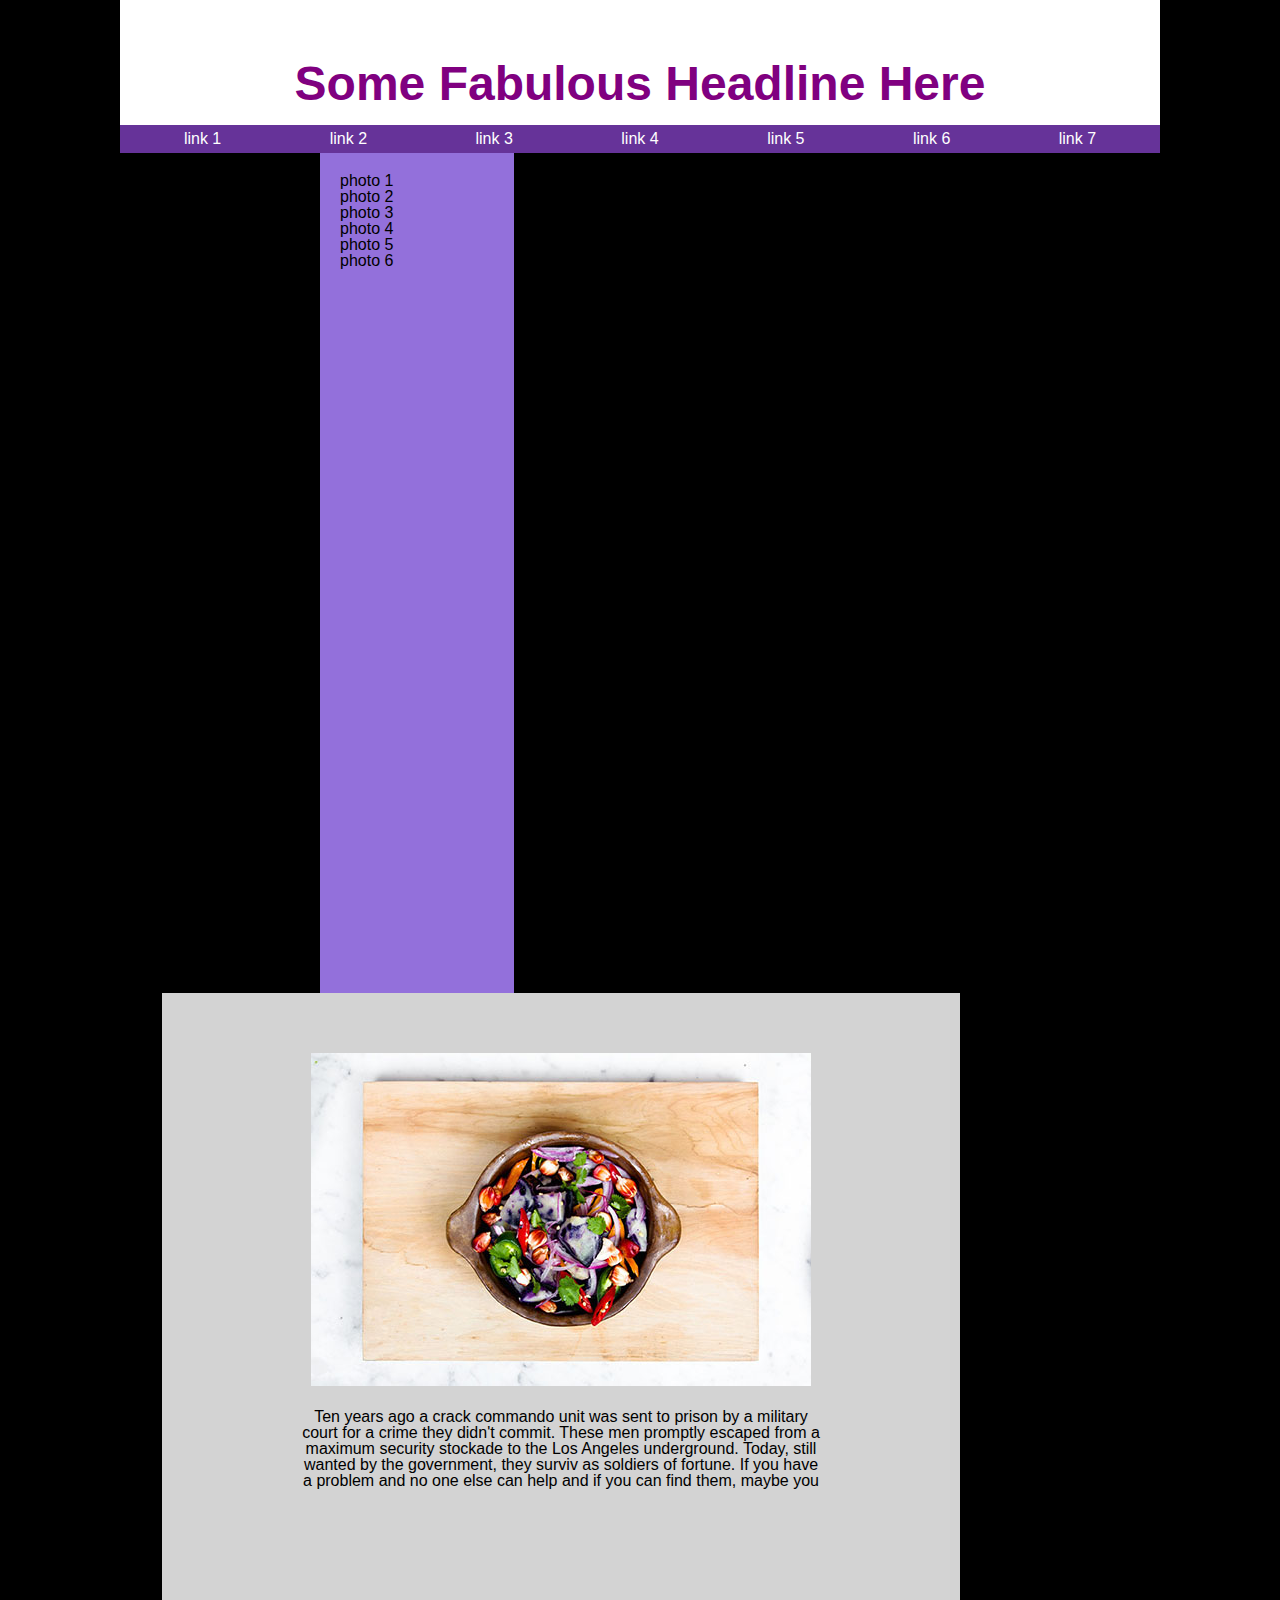
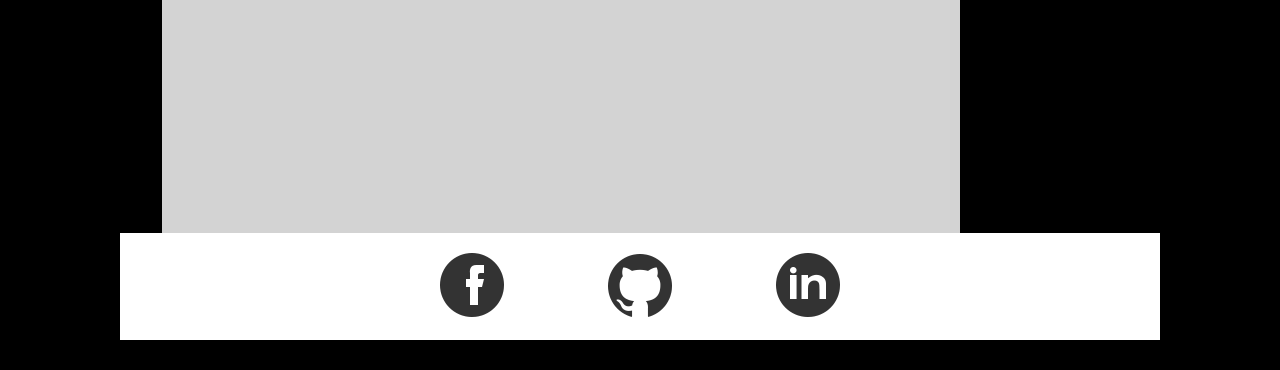
==== index.html @ e1a6adeb "initializing repo" ====
<!DOCTYPE html>
<html lang="en">

<head>
  <meta charset="utf-8" />
  <title>Mockup Assignment</title>
  <link rel="stylesheet" type="text/css" href="styles/meyer-reset.css">
  <link rel="stylesheet" type="text/css" href="styles/stylesheet.css">
</head>

<body>
  <article class="content-wrapper"><!-- Start of content wrapper -->
    
  <!-- headline and main nav -->
  <header>
    <h1>Some Fabulous Headline Here</h1>
  
  <nav class="main-nav">
    <ul class="horizontal-list">
      <li><a href="#">link 1</a></li>
      <li><a href="#">link 2</a></li>
      <li><a href="#">link 3</a></li>
      <li><a href="#">link 4</a></li>
      <li><a href="#">link 5</a></li>
      <li><a href="#">link 6</a></li>
      <li><a href="#">link 7</a></li>
    </ul>
  </nav>
  </header>
    
  <!-- left bar with list of photos -->
  <aside>
    <ul>
      <li>photo 1</li>
      <li>photo 2</li>
      <li>photo 3</li>
      <li>photo 4</li>
      <li>photo 5</li>
      <li>photo 6</li>
    </ul>
  </aside>
    
  <!-- main area with photo and text -->
  <article class="main-article">
    <figure>
      <img src="images/stirfry.jpg" alt="stir fry image">
      <figcaption>Ten years ago a crack commando unit was sent to prison by a military court for a crime they didn't commit. These men promptly escaped from a maximum security stockade to the Los Angeles underground. Today, still wanted by the government, they surviv as soldiers of fortune. If you have a problem and no one else can help and if you can find them, maybe you</figcaption>
    </figure>
  </article>
    
  <!-- footer with social media links -->
  <footer>
    <a href="https://www.facebook.com" target="_blank"><img src="images/facebook.png" alt="facebook icon link"></a>
    <a href="https://www.github.com" target="_blank"><img src="images/github.png" alt="git hub icon link"></a>
    <a href="https://www.linkedin.com" target="_blank"><img src="images/linked-in.png" alt="linkedin icon link"></a>
  </footer>
  
  </article><!-- end of content wrapper -->
</body>

</html>





<!-- Notes 
need content wrapper that encompasses all my code so that I can center it.
header needs an h1
navigation with an unorder list
aside that contains an unorder list with <a> tags going to new page
article or section for gray area with a figure and figcaption
footer with three images with linkes to those websites
-->
---- styles/stylesheet.css ----
body {
  /* change my background and set global font family */
  font-family: sans-serif;
  background-color: black;
}

header h1 {
  /* make bigger, change color, change font family */
  width: 1000px;
  height: 60px;
  padding: 60px 20px 5px 20px;
  margin: auto;
  
  background: white;
  color: purple;
  font-size: 36pt;
  text-align: center;
}

.main-nav {
  /* change the background color, remove bullets, add border for each individual nav element, float the links, center our content within the links, width on links, font color, font family */
  width: 1040px;
  height: 15px;
  padding: 0.5% 0;
  margin: auto;
  
  background-color: rebeccapurple;
  text-align: center;
}

ul a {
  text-decoration: none;
  color: white;
  padding: 5%;
  
}

.horizontal-list li {
  display: inline;
}

aside {
  /* clear float, float left, background color */
  width: 12%;
  height: 800px;
  float: left;
  margin-left: 320px;
  padding: 20px;
  
  background-color: mediumpurple;
}

aside ul {
  /* clear both */
}

article {
  /* background color, float to the right */
  
}

.main-article {
  background-color: lightgrey;
  width: 798px;
  height: 840px;
  float: right;
  margin-right: 320px;
  text-align: center;
}

figure {
/* figure: we want to center that using margin: auto */
  margin: 60px 120px 0 120px;
}

figcaption {
  padding: 20px;
}

footer {
  width: 1000px;
  height: 67px;
  clear: both;
  margin: auto;
  text-align: center;
  padding: 20px;
  background-color: white;
  
  
}

footer a {
  padding: 5%;
}
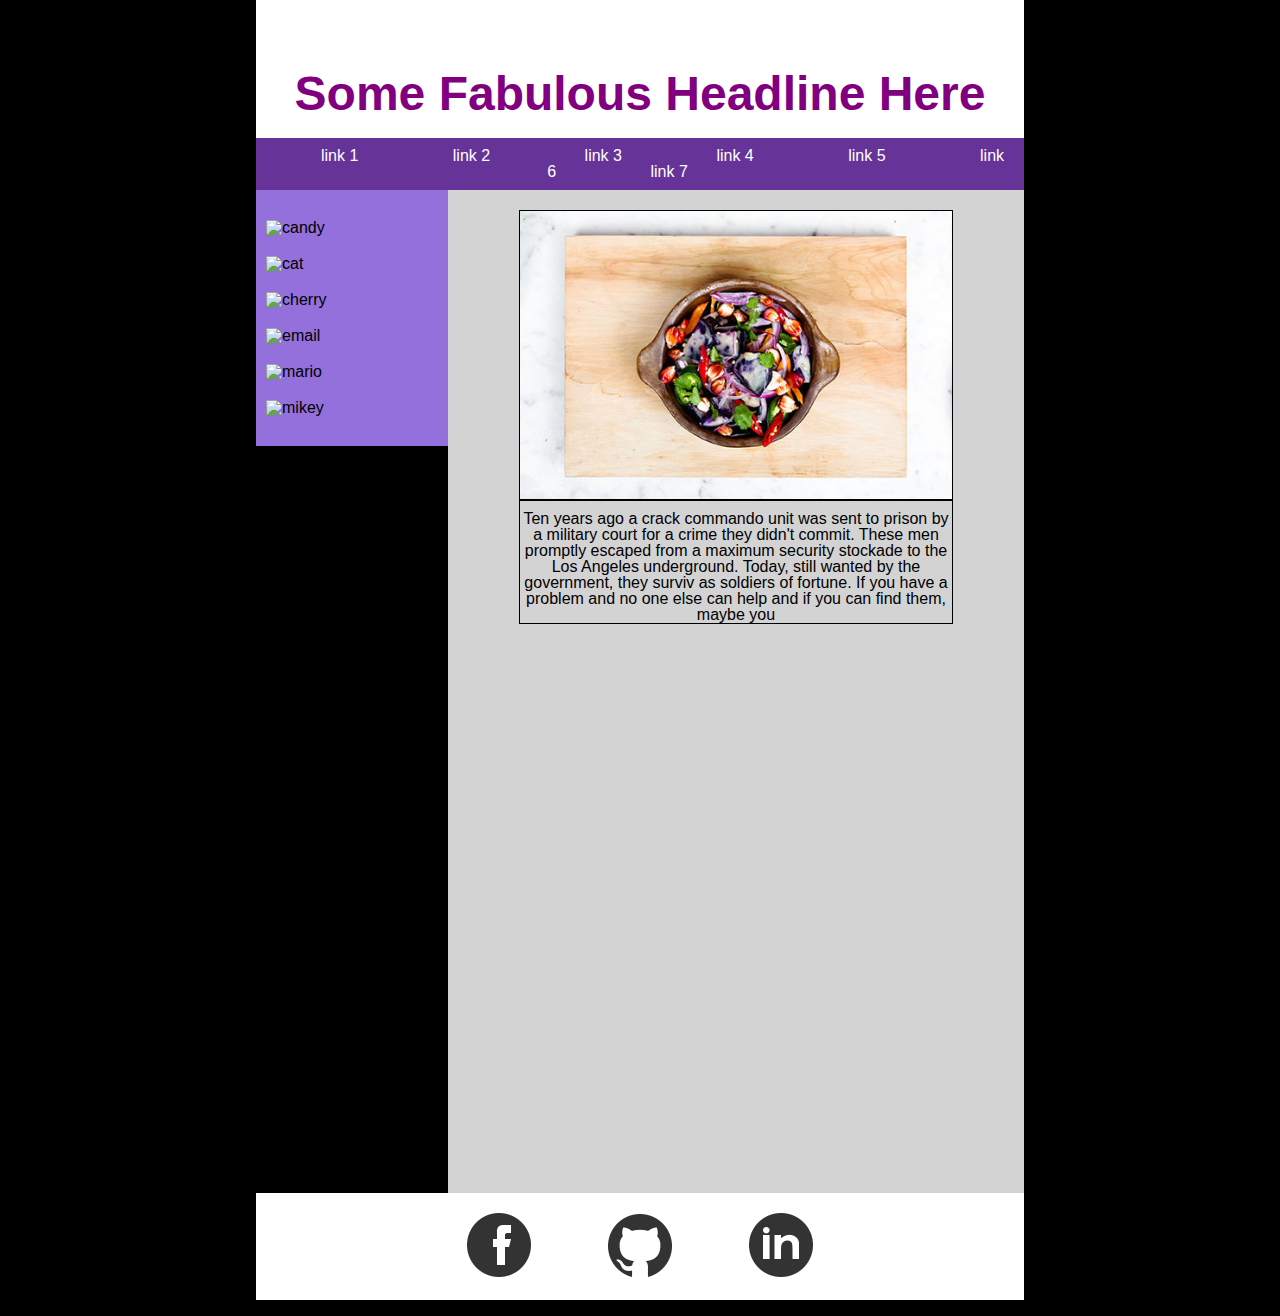
==== commit 296d4b86: "added photos to the aside and gave them a max/min height and width" ====
--- a/index.html
+++ b/index.html
@@ -15,37 +15,37 @@
   <header>
     <h1>Some Fabulous Headline Here</h1>
   
-  <nav class="main-nav">
-    <ul class="horizontal-list">
-      <li><a href="#">link 1</a></li>
-      <li><a href="#">link 2</a></li>
-      <li><a href="#">link 3</a></li>
-      <li><a href="#">link 4</a></li>
-      <li><a href="#">link 5</a></li>
-      <li><a href="#">link 6</a></li>
-      <li><a href="#">link 7</a></li>
-    </ul>
-  </nav>
+    <nav class="main-nav">
+      <ul class="horizontal-list">
+        <li><a href="index.html">link 1</a></li>
+        <li><a href="pagetwo.html">link 2</a></li>
+        <li><a href="pagethree.html">link 3</a></li>
+        <li><a href="#">link 4</a></li>
+        <li><a href="#">link 5</a></li>
+        <li><a href="#">link 6</a></li>
+        <li><a href="#">link 7</a></li>
+      </ul>
+    </nav>
   </header>
     
   <!-- left bar with list of photos -->
   <aside>
     <ul>
-      <li>photo 1</li>
-      <li>photo 2</li>
-      <li>photo 3</li>
-      <li>photo 4</li>
-      <li>photo 5</li>
-      <li>photo 6</li>
+      <li><img src="images/candy.png" alt="candy"></li>
+      <li><img src="images/cat.jpeg" alt="cat"></li>
+      <li><img src="images/cherry.png" alt="cherry"></li>
+      <li><img src="images/email.png" alt="email"></li>
+      <li><img src="images/mario.png" alt="mario"></li>
+      <li><img src="images/mickey.jpg" alt="mikey"></li>
     </ul>
   </aside>
     
   <!-- main area with photo and text -->
   <article class="main-article">
-    <figure>
-      <img src="images/stirfry.jpg" alt="stir fry image">
-      <figcaption>Ten years ago a crack commando unit was sent to prison by a military court for a crime they didn't commit. These men promptly escaped from a maximum security stockade to the Los Angeles underground. Today, still wanted by the government, they surviv as soldiers of fortune. If you have a problem and no one else can help and if you can find them, maybe you</figcaption>
-    </figure>
+    
+    <img src="images/stirfry.jpg" alt="stir fry image">
+    <figcaption>Ten years ago a crack commando unit was sent to prison by a military court for a crime they didn't commit. These men promptly escaped from a maximum security stockade to the Los Angeles underground. Today, still wanted by the government, they surviv as soldiers of fortune. If you have a problem and no one else can help and if you can find them, maybe you</figcaption>
+    
   </article>
     
   <!-- footer with social media links -->
--- a/styles/stylesheet.css
+++ b/styles/stylesheet.css
@@ -1,15 +1,18 @@
 body {
   /* change my background and set global font family */
-  font-family: sans-serif;
+  font-family: sans-serif, arial, Helvetica;
   background-color: black;
 }
 
+.content-wrapper {
+  width: 60%;
+  margin: auto;
+}
+
 header h1 {
-  /* make bigger, change color, change font family */
-  width: 1000px;
-  height: 60px;
-  padding: 60px 20px 5px 20px;
-  margin: auto;
+  /* make bigger, change color */
+  padding-top: 70px;
+  padding-bottom: 20px;
   
   background: white;
   color: purple;
@@ -19,10 +22,8 @@
 
 .main-nav {
   /* change the background color, remove bullets, add border for each individual nav element, float the links, center our content within the links, width on links, font color, font family */
-  width: 1040px;
-  height: 15px;
-  padding: 0.5% 0;
-  margin: auto;
+  padding-top: 10px;
+  padding-bottom: 10px;
   
   background-color: rebeccapurple;
   text-align: center;
@@ -31,7 +32,7 @@
 ul a {
   text-decoration: none;
   color: white;
-  padding: 5%;
+  padding: 0 45px 0 45px;
   
 }
 
@@ -41,52 +42,52 @@
 
 aside {
   /* clear float, float left, background color */
-  width: 12%;
-  height: 800px;
   float: left;
-  margin-left: 320px;
-  padding: 20px;
+  width: 25%;
+  padding: 20px 0 20px 0;
   
   background-color: mediumpurple;
 }
 
-aside ul {
-  /* clear both */
-}
-
-article {
-  /* background color, float to the right */
+aside img {
+  display: block;
+  max-width: 200px;
+  max-height: 150px;
+  width: auto;
+  height: auto;
   
+  margin: auto;
+  padding: 10px;
 }
 
 .main-article {
+  float: right;
+  width: 75%;
+  padding: 20px 0 569px 0;
   background-color: lightgrey;
-  width: 798px;
-  height: 840px;
-  float: right;
-  margin-right: 320px;
+}
+
+.main-article img {
+  width: 75%;
+  display: block;
+  margin: 0 auto;
+  border: 1px solid black;
+}
+
+figcaption {
+  width: 75%;
+  margin: auto;
+  border: 1px solid black;
+  padding: 10px 0 0 0;
   text-align: center;
 }
 
-figure {
-/* figure: we want to center that using margin: auto */
-  margin: 60px 120px 0 120px;
-}
-
-figcaption {
+footer {
+  clear: both;
   padding: 20px;
-}
-
-footer {
-  width: 1000px;
-  height: 67px;
-  clear: both;
-  margin: auto;
+  
   text-align: center;
-  padding: 20px;
   background-color: white;
-  
-  
 }
 
 footer a {
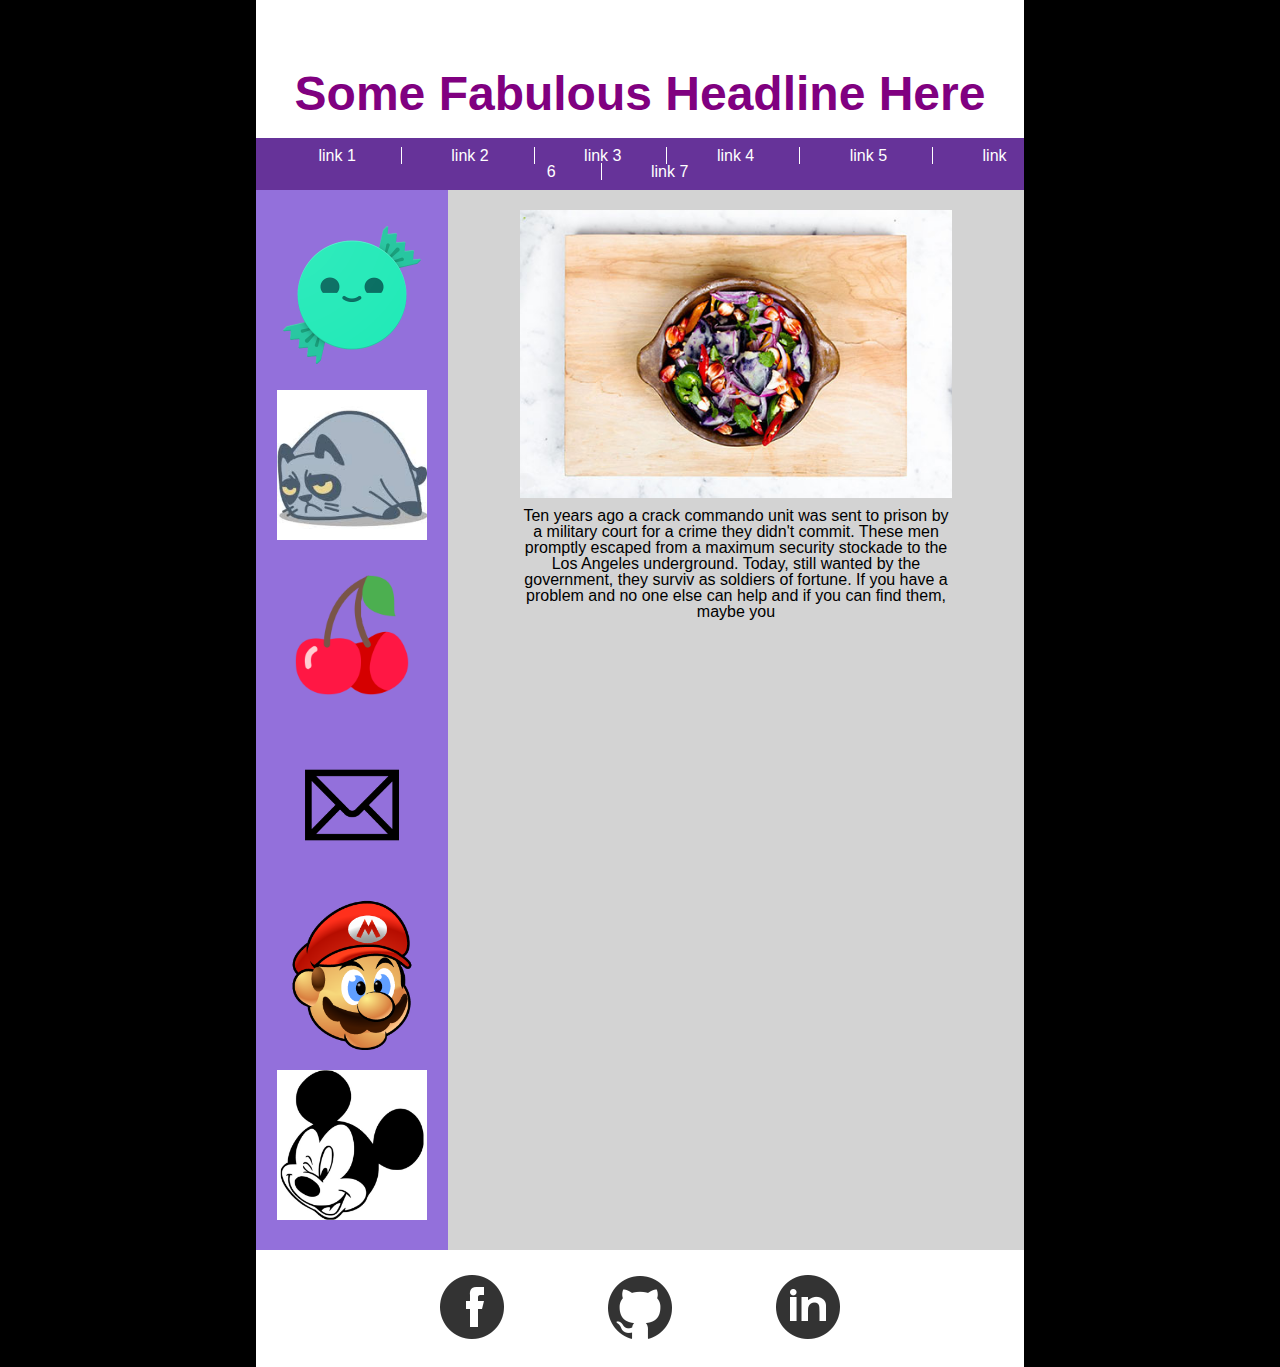
==== commit fce210f6: "updated footer, added right border to nav bar, change photos for other two pages" ====
--- a/index.html
+++ b/index.html
@@ -17,12 +17,12 @@
   
     <nav class="main-nav">
       <ul class="horizontal-list">
-        <li><a href="index.html">link 1</a></li>
-        <li><a href="pagetwo.html">link 2</a></li>
-        <li><a href="pagethree.html">link 3</a></li>
-        <li><a href="#">link 4</a></li>
-        <li><a href="#">link 5</a></li>
-        <li><a href="#">link 6</a></li>
+        <li class="right-border"><a href="index.html">link 1</a></li>
+        <li class="right-border"><a href="pagetwo.html">link 2</a></li>
+        <li class="right-border"><a href="pagethree.html">link 3</a></li>
+        <li class="right-border"><a href="#">link 4</a></li>
+        <li class="right-border"><a href="#">link 5</a></li>
+        <li class="right-border"><a href="#">link 6</a></li>
         <li><a href="#">link 7</a></li>
       </ul>
     </nav>
@@ -36,7 +36,7 @@
       <li><img src="images/cherry.png" alt="cherry"></li>
       <li><img src="images/email.png" alt="email"></li>
       <li><img src="images/mario.png" alt="mario"></li>
-      <li><img src="images/mickey.jpg" alt="mikey"></li>
+      <li><img src="images/mickey.jpg" alt="candy"></li>
     </ul>
   </aside>
     
@@ -71,17 +71,4 @@
 aside that contains an unorder list with <a> tags going to new page
 article or section for gray area with a figure and figcaption
 footer with three images with linkes to those websites
--->
-
-
-
-
-
-
-
-
-
-
-
-
-
+-->--- a/styles/stylesheet.css
+++ b/styles/stylesheet.css
@@ -1,16 +1,19 @@
 body {
-  /* change my background and set global font family */
+  /* change my background and set global font family with backup fonts*/
   font-family: sans-serif, arial, Helvetica;
   background-color: black;
 }
 
 .content-wrapper {
+  /* page center along with taking up 60% of the whole page */
   width: 60%;
   margin: auto;
+  
+  background-color: lightgrey;
 }
 
 header h1 {
-  /* make bigger, change color */
+  /* make bigger, change font color, background color, more top padding than bottom */
   padding-top: 70px;
   padding-bottom: 20px;
   
@@ -21,7 +24,7 @@
 }
 
 .main-nav {
-  /* change the background color, remove bullets, add border for each individual nav element, float the links, center our content within the links, width on links, font color, font family */
+  /* change the background color, remove bullets, add border for each individual nav element, float the links, center our content within the links, width on links, font color */
   padding-top: 10px;
   padding-bottom: 10px;
   
@@ -36,12 +39,17 @@
   
 }
 
+.right-border {
+  border-right: 1px solid white;
+}
+
 .horizontal-list li {
+  /* making list in nav bar go horizontal */
   display: inline;
 }
 
 aside {
-  /* clear float, float left, background color */
+  /* float left, change background color, take up on 25% of the container */
   float: left;
   width: 25%;
   padding: 20px 0 20px 0;
@@ -50,6 +58,7 @@
 }
 
 aside img {
+  /* center images, give them min and max height and width, spread them evenly */
   display: block;
   max-width: 200px;
   max-height: 150px;
@@ -61,37 +70,38 @@
 }
 
 .main-article {
+  /* float right, take up 75% of container, add padding to top, change background color */
   float: right;
   width: 75%;
-  padding: 20px 0 569px 0;
-  background-color: lightgrey;
 }
 
 .main-article img {
+  /* take up 75% of main-article, have it centered */
+  display: block;
   width: 75%;
-  display: block;
-  margin: 0 auto;
-  border: 1px solid black;
+  margin: auto;
+  padding-top: 20px;
 }
 
 figcaption {
+  /* center below image and add top padding */
   width: 75%;
   margin: auto;
-  border: 1px solid black;
-  padding: 10px 0 0 0;
+  padding-top: 10px;
   text-align: center;
 }
 
 footer {
+  /* clear float and add padding to top and bottom, center aline, add links */
   clear: both;
-  padding: 20px;
-  
+  padding: 25px 0 25px 0;
   text-align: center;
   background-color: white;
 }
 
 footer a {
-  padding: 5%;
+  /* add spaces between icons */
+  padding: 0 50px 0 50px;
 }
 
 
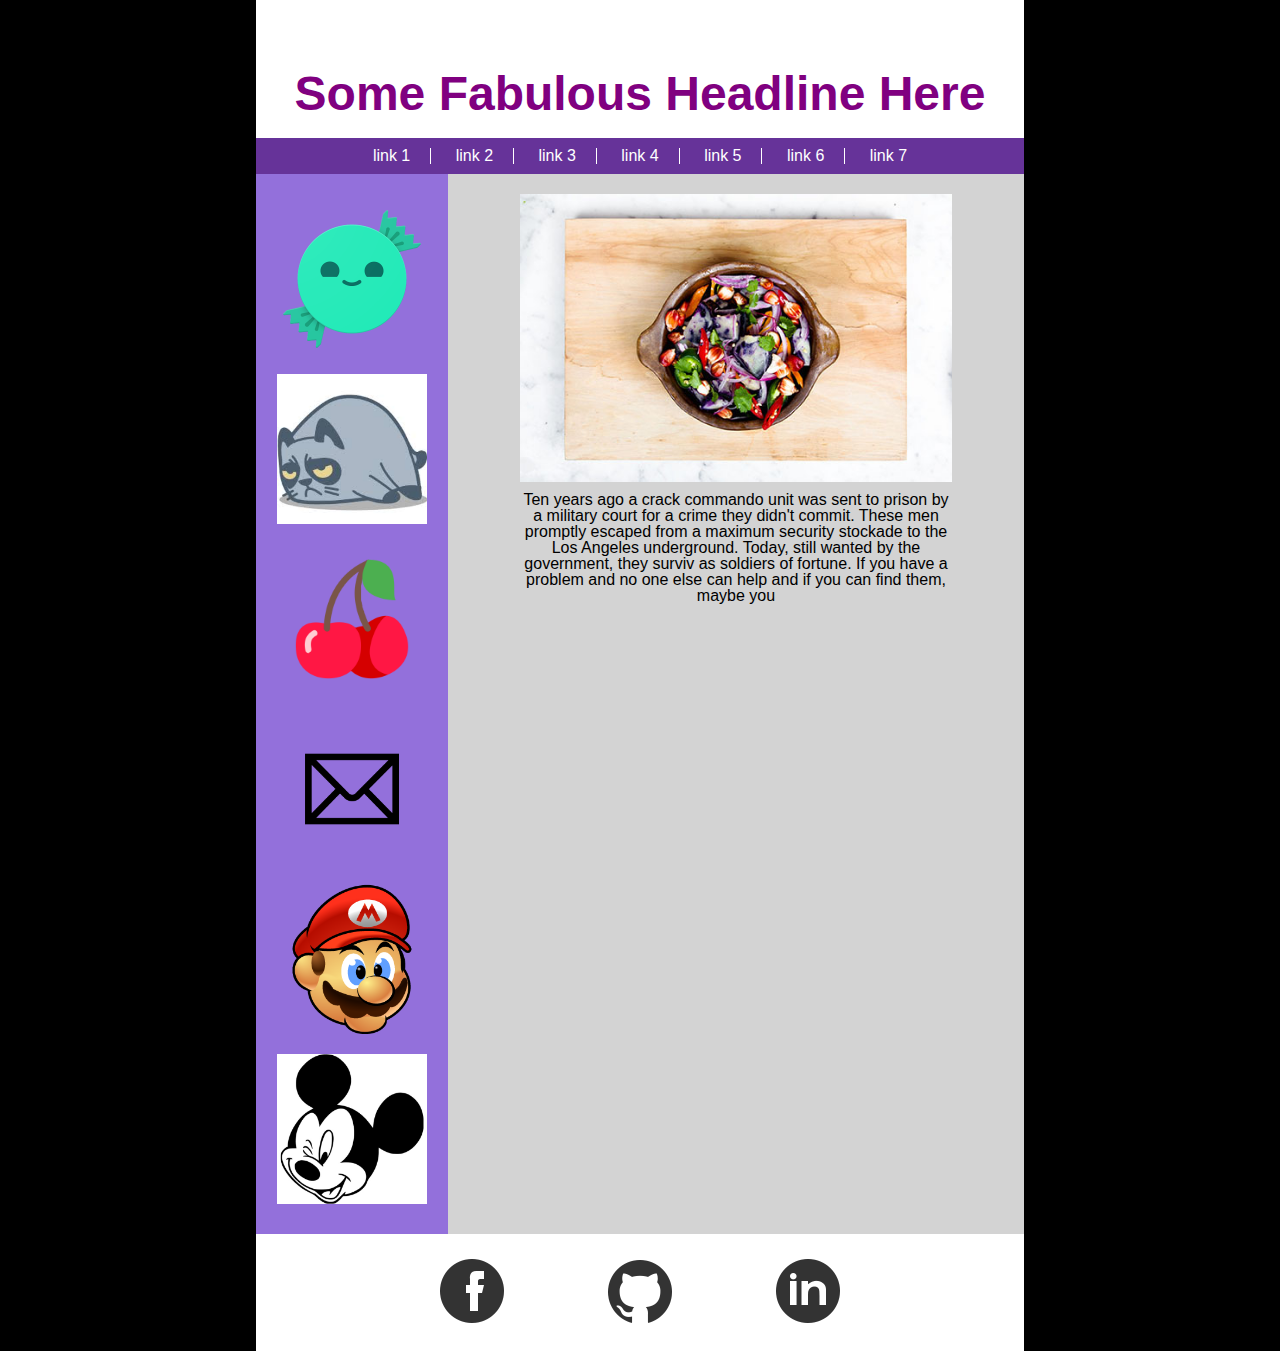
==== commit ac83462b: "fixed headers" ====
--- a/index.html
+++ b/index.html
@@ -50,9 +50,11 @@
     
   <!-- footer with social media links -->
   <footer>
-    <a href="https://www.facebook.com" target="_blank"><img src="images/facebook.png" alt="facebook icon link"></a>
-    <a href="https://www.github.com" target="_blank"><img src="images/github.png" alt="git hub icon link"></a>
-    <a href="https://www.linkedin.com" target="_blank"><img src="images/linked-in.png" alt="linkedin icon link"></a>
+    <nav>
+      <a href="https://www.facebook.com" target="_blank"><img src="images/facebook.png" alt="facebook icon link"></a>
+      <a href="https://www.github.com" target="_blank"><img src="images/github.png" alt="git hub icon link"></a>
+      <a href="https://www.linkedin.com" target="_blank"><img src="images/linked-in.png" alt="linkedin icon link"></a>
+    </nav>
   </footer>
   
   </article><!-- end of content wrapper -->
--- a/styles/stylesheet.css
+++ b/styles/stylesheet.css
@@ -12,13 +12,16 @@
   background-color: lightgrey;
 }
 
+header {
+  background: white;
+  color: purple;
+}
+
 header h1 {
-  /* make bigger, change font color, background color, more top padding than bottom */
+  /* make bigger, more top padding than bottom */
   padding-top: 70px;
   padding-bottom: 20px;
   
-  background: white;
-  color: purple;
   font-size: 36pt;
   text-align: center;
 }
@@ -35,8 +38,6 @@
 ul a {
   text-decoration: none;
   color: white;
-  padding: 0 45px 0 45px;
-  
 }
 
 .right-border {
@@ -45,7 +46,9 @@
 
 .horizontal-list li {
   /* making list in nav bar go horizontal */
-  display: inline;
+  display: inline-block;
+  padding-right: 20px;
+  padding-left: 20px;
 }
 
 aside {
@@ -102,39 +105,4 @@
 footer a {
   /* add spaces between icons */
   padding: 0 50px 0 50px;
-}
-
-
-
-
-
-
-
-
-
-
-
-
-
-
-
-
-
-
-
-
-
-
-
-
-
-
-
-
-
-
-
-
-
-
-
+}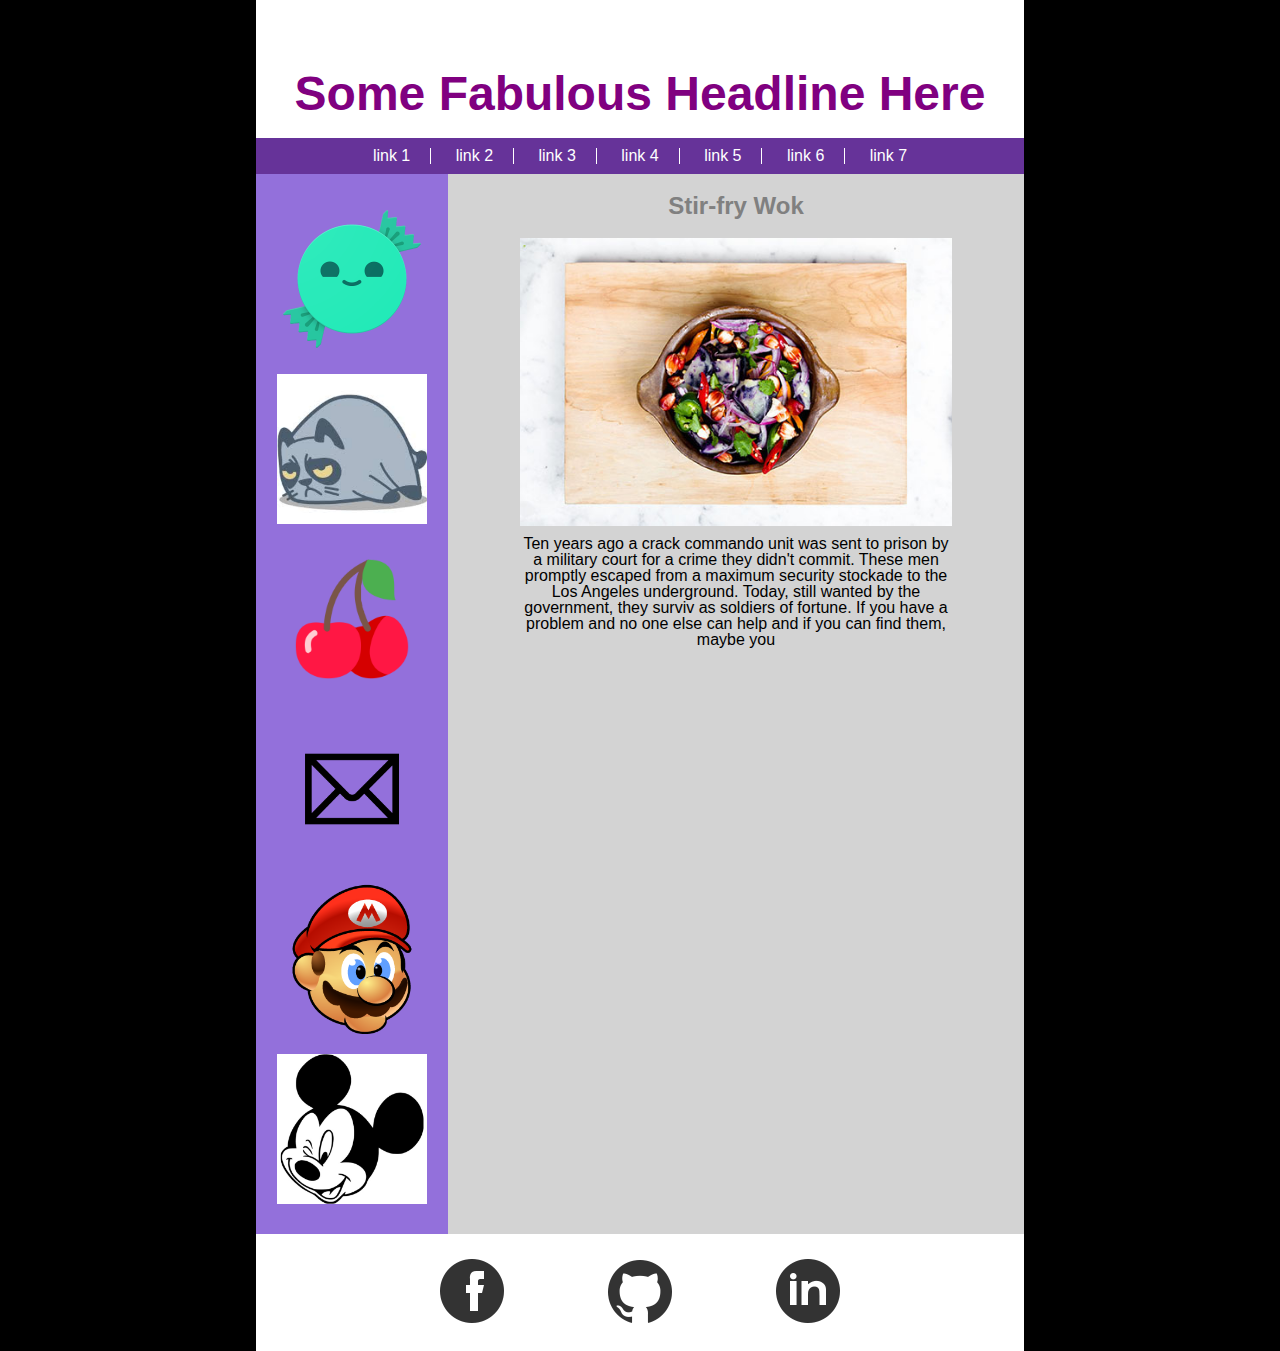
==== commit 1507d468: "added more content and added h2 to main article" ====
--- a/index.html
+++ b/index.html
@@ -42,10 +42,12 @@
     
   <!-- main area with photo and text -->
   <article class="main-article">
+    <h2>Stir-fry Wok</h2>
     
-    <img src="images/stirfry.jpg" alt="stir fry image">
-    <figcaption>Ten years ago a crack commando unit was sent to prison by a military court for a crime they didn't commit. These men promptly escaped from a maximum security stockade to the Los Angeles underground. Today, still wanted by the government, they surviv as soldiers of fortune. If you have a problem and no one else can help and if you can find them, maybe you</figcaption>
-    
+    <figure>
+      <img src="images/stirfry.jpg" alt="stir fry image">
+      <figcaption>Ten years ago a crack commando unit was sent to prison by a military court for a crime they didn't commit. These men promptly escaped from a maximum security stockade to the Los Angeles underground. Today, still wanted by the government, they surviv as soldiers of fortune. If you have a problem and no one else can help and if you can find them, maybe you</figcaption>
+    </figure>
   </article>
     
   <!-- footer with social media links -->
--- a/styles/stylesheet.css
+++ b/styles/stylesheet.css
@@ -86,6 +86,12 @@
   padding-top: 20px;
 }
 
+h2 {
+  text-align: center;
+  color: grey;
+  padding-top: 20px;
+}
+
 figcaption {
   /* center below image and add top padding */
   width: 75%;
